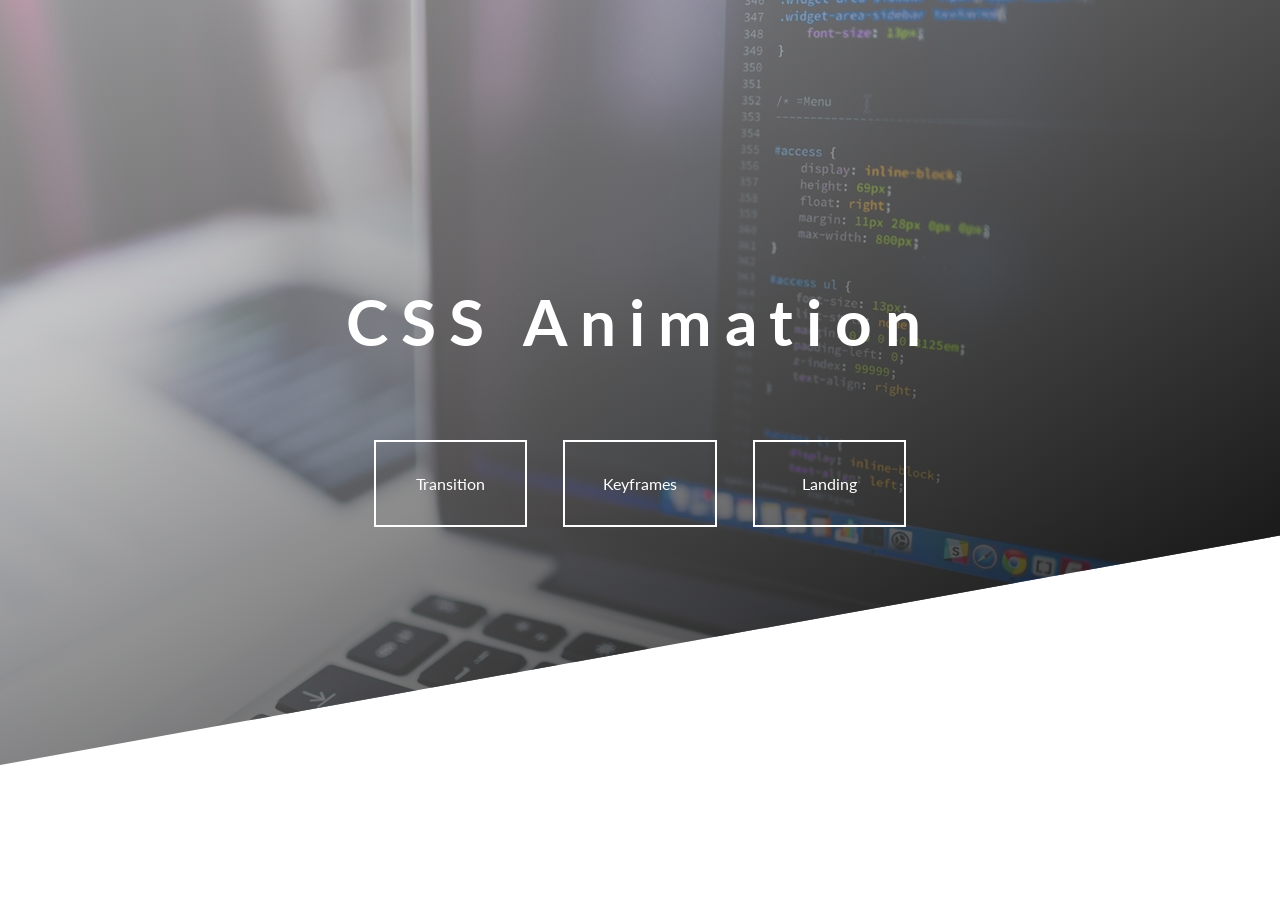
==== index.html @ 40cba519 "a" ====
<!DOCTYPE html>
<html lang="en">
<head>
    <meta charset="UTF-8">
    <meta name="viewport" content="width=device-width, initial-scale=1.0">
    <meta http-equiv="X-UA-Compatible" content="ie=edge">
    <link href="https://fonts.googleapis.com/css?family=Lato&display=swap" rel="stylesheet">

    <link rel="stylesheet" href="css/style.css">
    <title>Document</title>
</head>
<body>
    <div class="main-container">
        <div class="main-content">
            <h2>CSS Animation</h2>
    
            <ul>
                <li class="item1"><a href="transition.html">Transition</a></li>
                <li class="item2"><a href="keyframes.html">Keyframes</a></li>
                <li class="item3"><a href="landing.html">Landing</a></li>
            </ul>  
        </div>
        
    </div>
    
</body>
</html>
---- css/style.css ----
* {
    overflow:hidden;
}

body {
    font-family: 'Lato', sans-serif;
    margin: 0;
    padding: 0;
}

.main-container {
    height: 85vh;
    background-image: 
    linear-gradient(to right bottom, rgba(255, 255, 255, 0.5), rgba(0, 0, 0, 0.9)),
    url('../img/close-up-code-coding-160107.jpg');
    background-size: cover;
    clip-path: polygon(0 0, 100% 0, 100% 70%, 0% 100%);
}
.main-content {
    width: 60%;
    margin: 0 auto;
    text-align: center;
    position: relative;
    top: 30%
}

h2 {
    
    letter-spacing: 0.8rem;
    color: #fff;
    font-size: 4rem;
}

ul {
    list-style: none;
    margin: 4rem auto;
    padding: 0;
}

ul a {
    text-decoration: none;
    color: #fff;
    
}

ul li {
    text-align: center;
    display: inline-block;
    height: 7%;
    width: 20%;
    padding: 2rem;
    position: relative;
    border: 2px solid #fff;    
    transition: transform 1s;
    box-sizing: border-box;
    margin-top: 1rem;
}

ul li:not(:last-child) {
    margin-right: 2rem;
}

ul li:hover {
    transform: scale(1.1);
}

.item1 {
    opacity: 0;
    animation-name: item1;
    animation-duration: 3s;
    animation-delay: 1s;
    animation-fill-mode: forwards;
}

@keyframes item1{
    0% {opacity: 0;}
    100% {opacity: 1;}
}
.item2 {
    opacity: 0;
    animation-name: item2;
    animation-duration: 3s;
    animation-delay: 2s;
    animation-fill-mode: forwards;
}

@keyframes item2{
    0% {opacity: 0;}
    100% {opacity: 1;}
}

.item3 {
    opacity: 0;
    animation-name: item2;
    animation-duration: 3s;
    animation-delay: 3s;
    animation-fill-mode: forwards;
}

@keyframes item3{
    0% {opacity: 0;}
    100% {opacity: 1;}
}

/*https://bennettfeely.com/clippy/*/
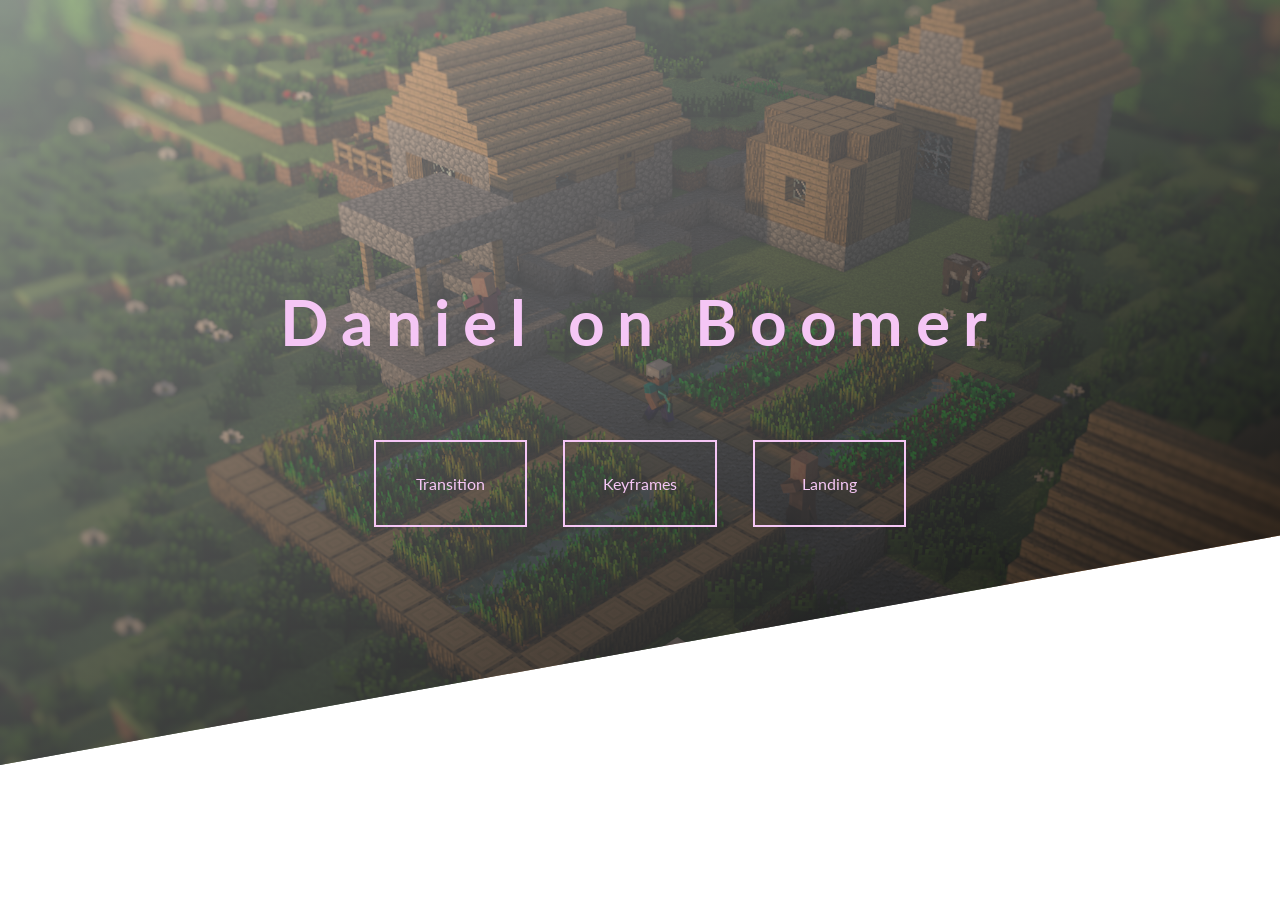
==== commit 9e123c68: "aaaa" ====
--- a/index.html
+++ b/index.html
@@ -5,15 +5,13 @@
     <meta name="viewport" content="width=device-width, initial-scale=1.0">
     <meta http-equiv="X-UA-Compatible" content="ie=edge">
     <link href="https://fonts.googleapis.com/css?family=Lato&display=swap" rel="stylesheet">
-
     <link rel="stylesheet" href="css/style.css">
     <title>Document</title>
 </head>
 <body>
     <div class="main-container">
         <div class="main-content">
-            <h2>CSS Animation</h2>
-    
+            <h2>Daniel on Boomer</h2>
             <ul>
                 <li class="item1"><a href="transition.html">Transition</a></li>
                 <li class="item2"><a href="keyframes.html">Keyframes</a></li>
--- a/css/style.css
+++ b/css/style.css
@@ -12,7 +12,7 @@
     height: 85vh;
     background-image: 
     linear-gradient(to right bottom, rgba(255, 255, 255, 0.5), rgba(0, 0, 0, 0.9)),
-    url('../img/close-up-code-coding-160107.jpg');
+    url('../img/wp4031324.png');
     background-size: cover;
     clip-path: polygon(0 0, 100% 0, 100% 70%, 0% 100%);
 }
@@ -27,7 +27,7 @@
 h2 {
     
     letter-spacing: 0.8rem;
-    color: #fff;
+    color: #f5c6f5;
     font-size: 4rem;
 }
 
@@ -39,7 +39,7 @@
 
 ul a {
     text-decoration: none;
-    color: #fff;
+    color: #f5c6f5;
     
 }
 
@@ -50,7 +50,7 @@
     width: 20%;
     padding: 2rem;
     position: relative;
-    border: 2px solid #fff;    
+    border: 2px solid #f5c6f5;   
     transition: transform 1s;
     box-sizing: border-box;
     margin-top: 1rem;
@@ -100,6 +100,4 @@
 @keyframes item3{
     0% {opacity: 0;}
     100% {opacity: 1;}
-}
-
-/*https://bennettfeely.com/clippy/*/+}
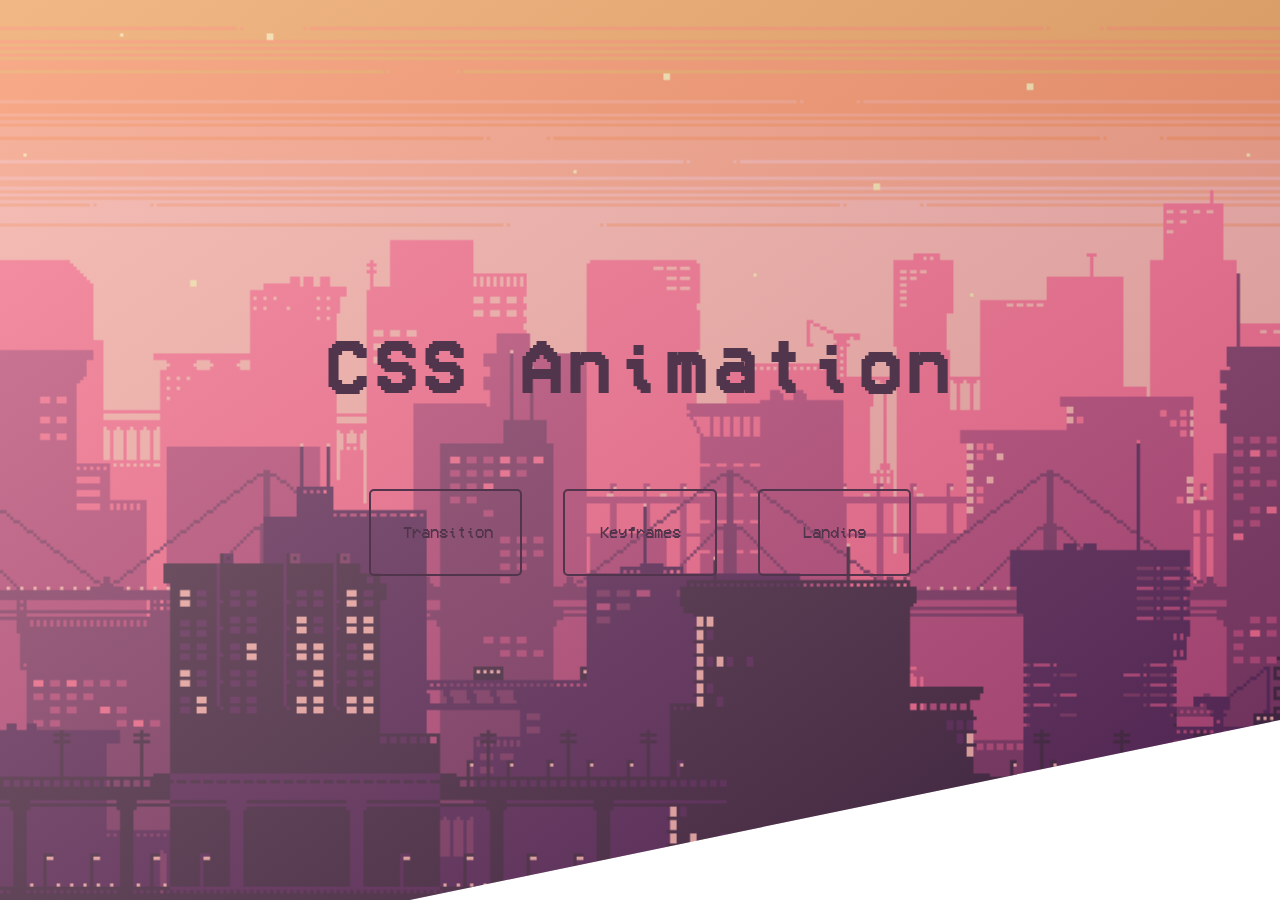
==== commit c2937e6c: "abababa" ====
--- a/index.html
+++ b/index.html
@@ -11,7 +11,7 @@
 <body>
     <div class="main-container">
         <div class="main-content">
-            <h2>Daniel on Boomer</h2>
+            <h2>CSS Animation</h2>
             <ul>
                 <li class="item1"><a href="transition.html">Transition</a></li>
                 <li class="item2"><a href="keyframes.html">Keyframes</a></li>
--- a/css/style.css
+++ b/css/style.css
@@ -3,18 +3,18 @@
 }
 
 body {
-    font-family: 'Lato', sans-serif;
+    font-family: 'Pixel';
     margin: 0;
     padding: 0;
 }
 
 .main-container {
-    height: 85vh;
+    height: 100vh;
     background-image: 
-    linear-gradient(to right bottom, rgba(255, 255, 255, 0.5), rgba(0, 0, 0, 0.9)),
-    url('../img/wp4031324.png');
+    linear-gradient(to right bottom, rgba(240, 208, 187, 0.418), rgba(9, 0, 10, 0.2)),
+    url('../img/pinkcity.gif');
     background-size: cover;
-    clip-path: polygon(0 0, 100% 0, 100% 70%, 0% 100%);
+    clip-path: polygon(100% 0, 100% 80%, 32% 100%, 0 100%, 0 0);
 }
 .main-content {
     width: 60%;
@@ -25,10 +25,9 @@
 }
 
 h2 {
-    
-    letter-spacing: 0.8rem;
-    color: #f5c6f5;
-    font-size: 4rem;
+    letter-spacing: 0.4rem;
+    color: #51354C;
+    font-size: 4.5rem;
 }
 
 ul {
@@ -39,8 +38,7 @@
 
 ul a {
     text-decoration: none;
-    color: #f5c6f5;
-    
+    color: #51354C;
 }
 
 ul li {
@@ -50,54 +48,75 @@
     width: 20%;
     padding: 2rem;
     position: relative;
-    border: 2px solid #f5c6f5;   
+    border: 2px solid #51354C;   
+    border-radius: 5px;
     transition: transform 1s;
     box-sizing: border-box;
     margin-top: 1rem;
+    margin-bottom: 1rem;
+    -o-transition:.5s;
+    -ms-transition:.5s;
+    -moz-transition:.5s;
+    -webkit-transition:.5s;
+    transition:.5s;
 }
 
-ul li:not(:last-child) {
+ul li:not(:last-child){
     margin-right: 2rem;
 }
-
-ul li:hover {
-    transform: scale(1.1);
+ul li:hover{
+    transform: scale(1.2);
+    border-color: #EBB6B0;
+    color: #EBB6B0;
+}
+ul li:hover a{
+    -o-transition:.5s;
+    -ms-transition:.5s;
+    -moz-transition:.5s;
+    -webkit-transition:.5s;
+    transition:.5s;
+    color:#EBB6B0;
 }
 
 .item1 {
     opacity: 0;
-    animation-name: item1;
-    animation-duration: 3s;
+    animation-name: Transition;
+    animation-duration: 2s;
     animation-delay: 1s;
     animation-fill-mode: forwards;
 }
 
-@keyframes item1{
+@keyframes Transition{
     0% {opacity: 0;}
     100% {opacity: 1;}
 }
 .item2 {
     opacity: 0;
-    animation-name: item2;
-    animation-duration: 3s;
+    animation-name: Keyframes;
+    animation-duration: 2s;
     animation-delay: 2s;
     animation-fill-mode: forwards;
 }
 
-@keyframes item2{
+@keyframes Keyframes{
     0% {opacity: 0;}
     100% {opacity: 1;}
 }
 
 .item3 {
     opacity: 0;
-    animation-name: item2;
-    animation-duration: 3s;
+    animation-name: Landing;
+    animation-duration: 2s;
     animation-delay: 3s;
     animation-fill-mode: forwards;
 }
 
-@keyframes item3{
+@keyframes Landing{
     0% {opacity: 0;}
     100% {opacity: 1;}
+}
+
+@font-face {
+    font-family: Pixel;
+    src: url(../fonts/VCR_OSD_MONO_1.001.ttf)
 }
